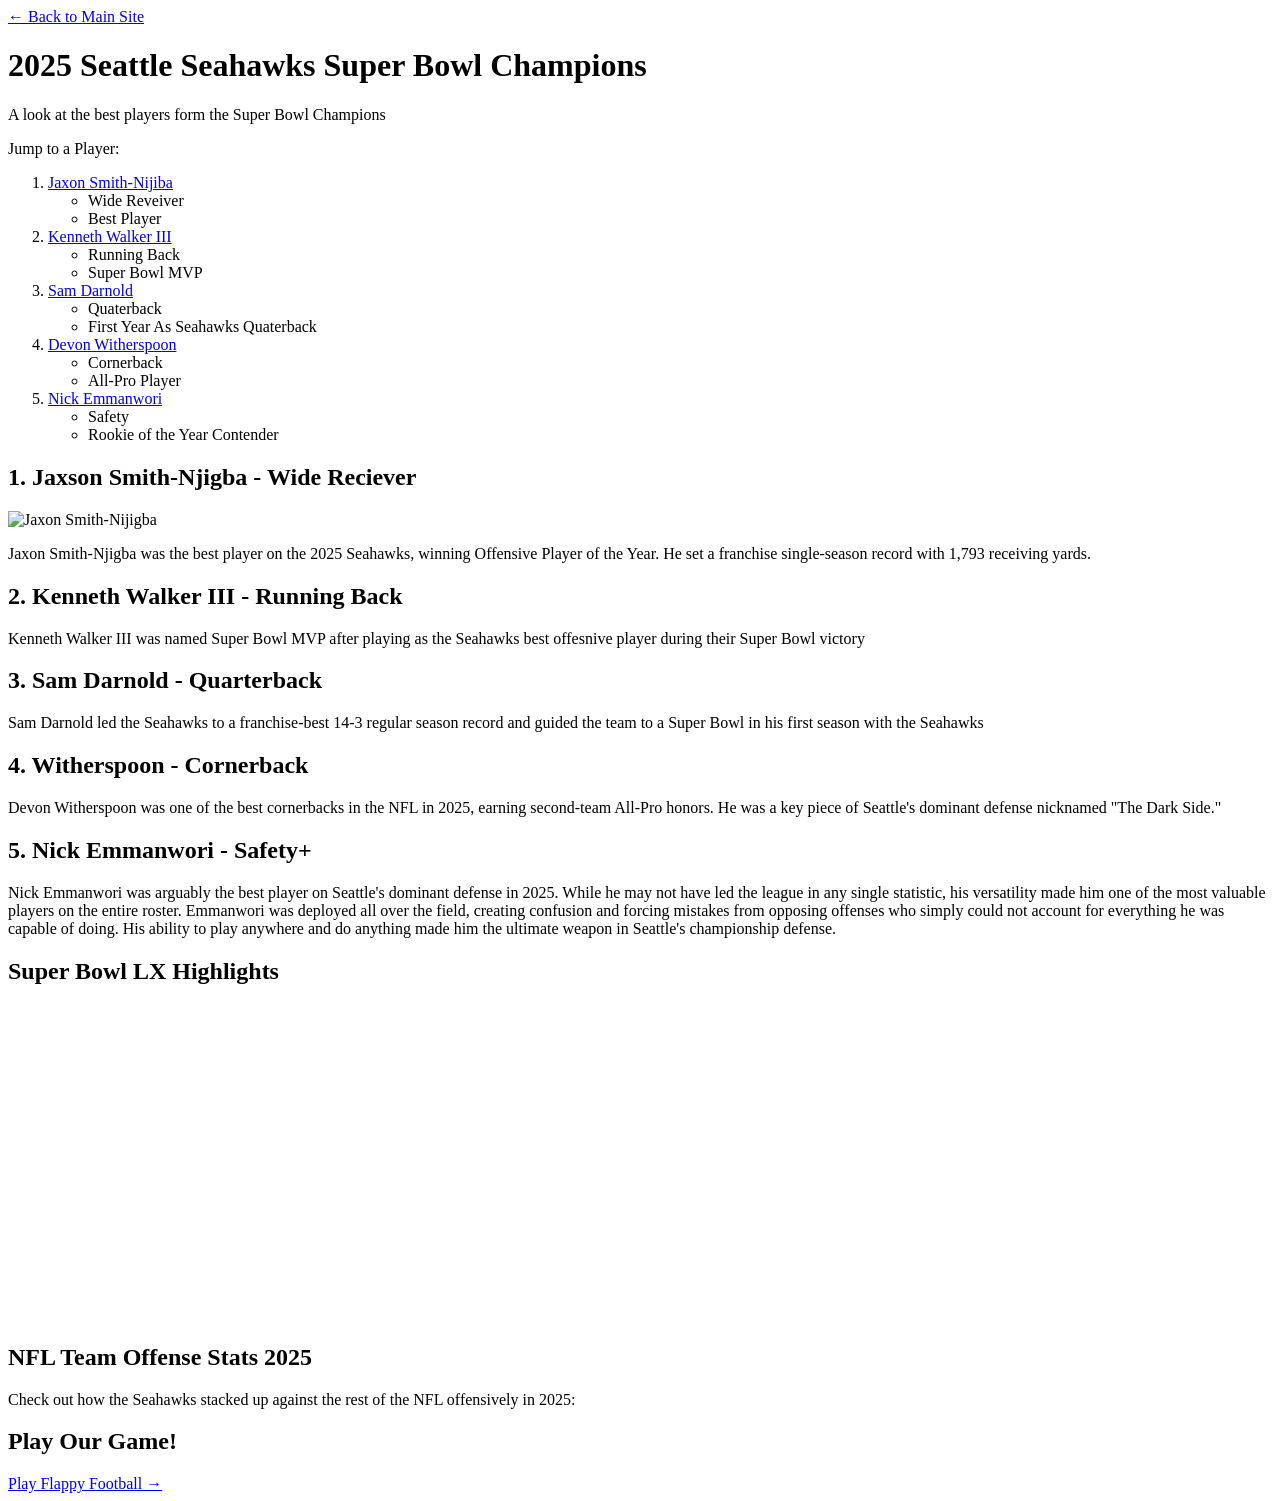
==== fromscratch.html @ a46a1186 "Add files via upload" ====
<!DOCTYPE html>
<html lang="en">
<head>
    <meta charset="UTF-8">
    <meta name="viewport" content="width=device-width, initial-scale=1.0">
    <title>2025 Seattle Seahawks - Best Players</title>
    <link rel="stylesheet" href="css/mystyles.css" />
</head>
<body>
    <div id="nav">
        <a href="index.html">← Back to Main Site</a>
    </div>

    <div id="header">
        <h1>2025 Seattle Seahawks Super Bowl Champions</h1>
        <p>A look at the best players form the Super Bowl Champions</p>
    
    <p>Jump to a Player:</p>
        <ol>
            <li><a href="#jsn">Jaxon Smith-Nijiba</a>
                <ul>
                    <li>Wide Reveiver</li>
                    <li>Best Player</li>
                </ul>
            </li>
            <li><a href="#kw3">Kenneth Walker III</a>
                <ul>
                    <li>Running Back</li>
                    <li>Super Bowl MVP</li>
                </ul>
            </li>
            <li><a href="#darnold">Sam Darnold</a>
                <ul>
                    <li>Quaterback</li>
                    <li>First Year As Seahawks Quaterback</li>
                </ul>
            </li>
            <li><a href="#witherspoon">Devon Witherspoon</a>
                <ul>
                    <li>Cornerback</li>
                    <li>All-Pro Player</li>
                </ul>
            </li>
            <li><a href="#emmanwori">Nick Emmanwori</a>
                <ul>
                    <li>Safety</li>
                    <li>Rookie of the Year Contender</li>
                </ul>
            </li>
        </ol>
    </div>

    <div id="players">

        <div id="jsn" class="player-card">
            <h2>1. Jaxson Smith-Njigba - Wide Reciever</h2>
            <img src="assets/img/images.jpeg" alt="Jaxon Smith-Nijigba" width="200">
            <p>Jaxon Smith-Njigba was the best player on the 2025 Seahawks, winning Offensive Player of the Year. He set a franchise single-season record with 1,793 receiving yards.</p>
        </div>

        <div id="kw3" class="player-card">
        <h2>2. Kenneth Walker III - Running Back</h2>
        <p>Kenneth Walker III was named Super Bowl MVP after playing as the Seahawks best offesnive player during their Super Bowl victory</p>
        </div>
    
        <div id="darnold" class="player-card">
            <h2>3. Sam Darnold - Quarterback</h2>
            <p>Sam Darnold led the Seahawks to a franchise-best 14-3 regular season record and guided the team to a Super Bowl in his first season with the Seahawks</p>
        </div>

        <div id="witherspoon" class="player-card">
            <h2>4. Witherspoon - Cornerback</h2>
            <p>Devon Witherspoon was one of the best cornerbacks in the NFL in 2025, earning second-team All-Pro honors. He was a key piece of Seattle's dominant defense nicknamed "The Dark Side."</p>
        </div>

        <div id="emmanwori" class="player-card">
        <h2>5. Nick Emmanwori - Safety+</h2>
        <p>Nick Emmanwori was arguably the best player on Seattle's dominant defense in 2025. While he may not have led the league in any single statistic, his versatility made him one of the most valuable players on the entire roster. Emmanwori was deployed all over the field, creating confusion and forcing mistakes from opposing offenses who simply could not account for everything he was capable of doing. His ability to play anywhere and do anything made him the ultimate weapon in Seattle's championship defense.</p>
        </div>

        <div id="video-section">
            <h2>Super Bowl LX Highlights</h2>
            <iframe width="560" height="315"
                src="https://www.youtube.com/embed/ksG9O8PHXbI"
                title="Super Bowl Highlights"
                frameborder="0"
                allow="accelerometer; autoplay; clipboard-write; encrypted-media; gyroscope; picture-in-picture"
                allowfullscreen>
            </iframe>
        </div>
        
        <div id="tableau-section">
    <h2>NFL Team Offense Stats 2025</h2>
    <p>Check out how the Seahawks stacked up against the rest of the NFL offensively in 2025:</p>
    <div class='tableauPlaceholder' id='viz1776282460316' style='position: relative'>
        <noscript>
            <a href='#'>
                <img alt='Sheet 1' src='https://public.tableau.com/static/images/NF/NFLTeamOffenseStats2025/Sheet1/1_rss.png' style='border: none' />
            </a>
        </noscript>
        <object class='tableauViz' style='display:none;'>
            <param name='host_url' value='https%3A%2F%2Fpublic.tableau.com%2F' />
            <param name='embed_code_version' value='3' />
            <param name='site_root' value='' />
            <param name='name' value='NFLTeamOffenseStats2025/Sheet1' />
            <param name='tabs' value='no' />
            <param name='toolbar' value='yes' />
            <param name='static_image' value='https://public.tableau.com/static/images/NF/NFLTeamOffenseStats2025/Sheet1/1.png' />
            <param name='animate_transition' value='yes' />
            <param name='display_static_image' value='yes' />
            <param name='display_spinner' value='yes' />
            <param name='display_overlay' value='yes' />
            <param name='display_count' value='yes' />
            <param name='language' value='en-US' />
        </object>
    </div>
    <script type='text/javascript'>
        var divElement = document.getElementById('viz1776282460316');
        var vizElement = divElement.getElementsByTagName('object')[0];
        vizElement.style.width='100%';
        vizElement.style.height=(divElement.offsetWidth*0.75)+'px';
        var scriptElement = document.createElement('script');
        scriptElement.src = 'https://public.tableau.com/javascripts/api/viz_v1.js';
        vizElement.parentNode.insertBefore(scriptElement, vizElement);
    </script>
</div>
    </div>

<div id="game-link">
    <h2>Play Our Game!</h2>
    <a href="aigame.html">Play Flappy Football →</a>
</div>

</body>
</html>
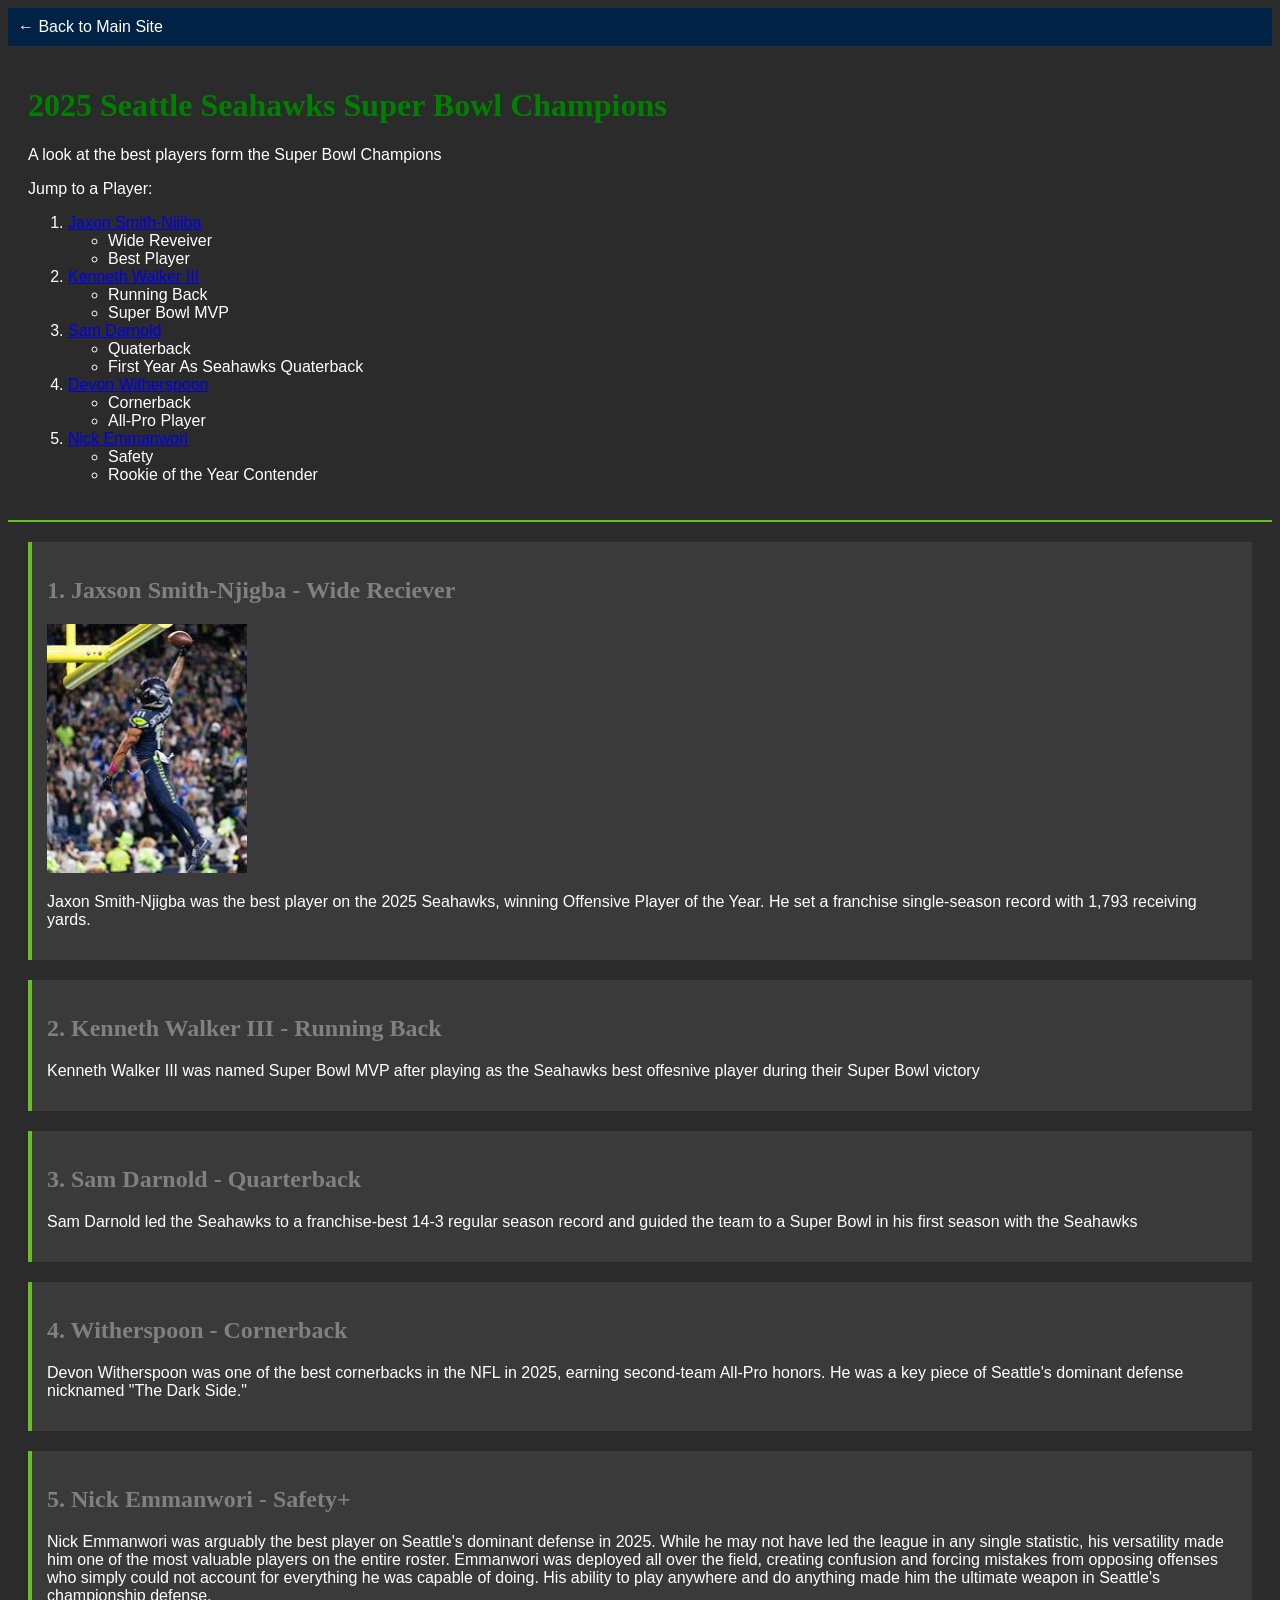
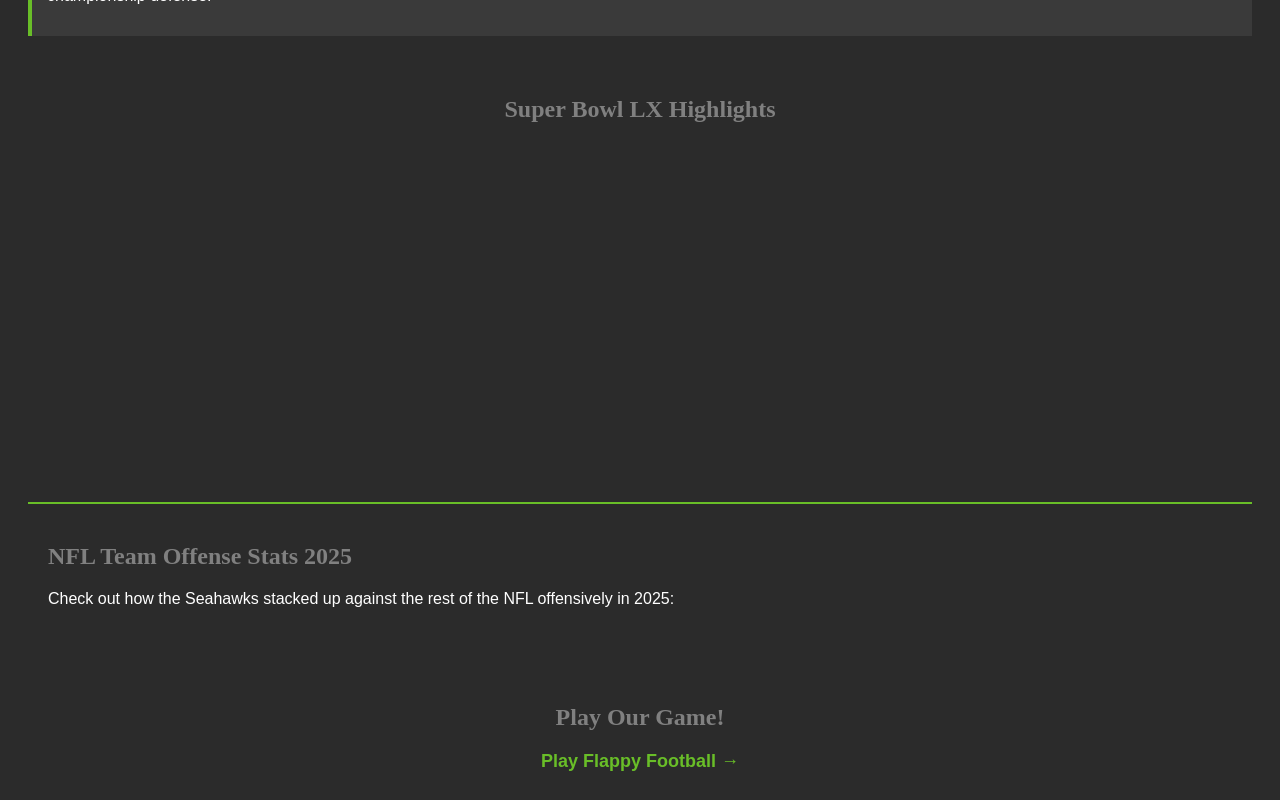
==== commit 51585d49: "Add files via upload" ====
--- a/fromscratch.html
+++ b/fromscratch.html
@@ -4,7 +4,7 @@
     <meta charset="UTF-8">
     <meta name="viewport" content="width=device-width, initial-scale=1.0">
     <title>2025 Seattle Seahawks - Best Players</title>
-    <link rel="stylesheet" href="css/mystyles.css" />
+    <link rel="stylesheet" href="mystyles.css" />
 </head>
 <body>
     <div id="nav">
@@ -54,7 +54,7 @@
 
         <div id="jsn" class="player-card">
             <h2>1. Jaxson Smith-Njigba - Wide Reciever</h2>
-            <img src="assets/img/images.jpeg" alt="Jaxon Smith-Nijigba" width="200">
+            <img src="images.jpeg" alt="Jaxon Smith-Njigba" width="200">
             <p>Jaxon Smith-Njigba was the best player on the 2025 Seahawks, winning Offensive Player of the Year. He set a franchise single-season record with 1,793 receiving yards.</p>
         </div>
 
@@ -81,7 +81,7 @@
         <div id="video-section">
             <h2>Super Bowl LX Highlights</h2>
             <iframe width="560" height="315"
-                src="https://www.youtube.com/embed/ksG9O8PHXbI"
+                src="https://www.youtube.com/embed/BO1vEJN6HzI"
                 title="Super Bowl Highlights"
                 frameborder="0"
                 allow="accelerometer; autoplay; clipboard-write; encrypted-media; gyroscope; picture-in-picture"
--- a/mystyles.css
+++ b/mystyles.css
@@ -0,0 +1,70 @@
+body{
+    background-color: #2b2b2b;
+    color: #ffffff;
+    font-family: Arial, Helvetica, sans-serif;
+}
+
+h1{
+    color: green;
+    font-family: Georgia, 'Times New Roman', Times, serif;
+}
+
+h2{
+    color: grey;
+    font-family: Georgia, 'Times New Roman', Times, serif;
+}
+
+p{
+    color: white;
+    font-family: Arial, Helvetica, sans-serif;
+}
+
+#nav {
+    background-color: #002244;
+    padding: 10px;
+}
+
+#nav a {
+    color: white;
+    text-decoration: none;
+    font-family: Arial, Helvetica, sans-serif;
+}
+
+#header{
+    padding: 20px;
+    border-bottom: 2px solid #69BE28;
+}
+
+#players{
+    padding: 20px;
+}
+
+.player-card{
+    background-color: #3a3a3a;
+    padding: 15px;
+    margin-bottom: 20px;
+    border-left: 4px solid #69BE28;
+}
+
+#video-section {
+    padding: 20px;
+    text-align: center;
+}
+
+#game-link {
+    padding: 20px;
+    text-align: center;
+}
+
+#game-link a {
+    color: #69BE28;
+    font-size: 18px;
+    text-decoration: none;
+    font-weight: bold;
+}
+
+#tableau-section {
+    padding: 20px;
+    margin-top: 20px;
+    border-top: 2px solid #69BE28;
+}
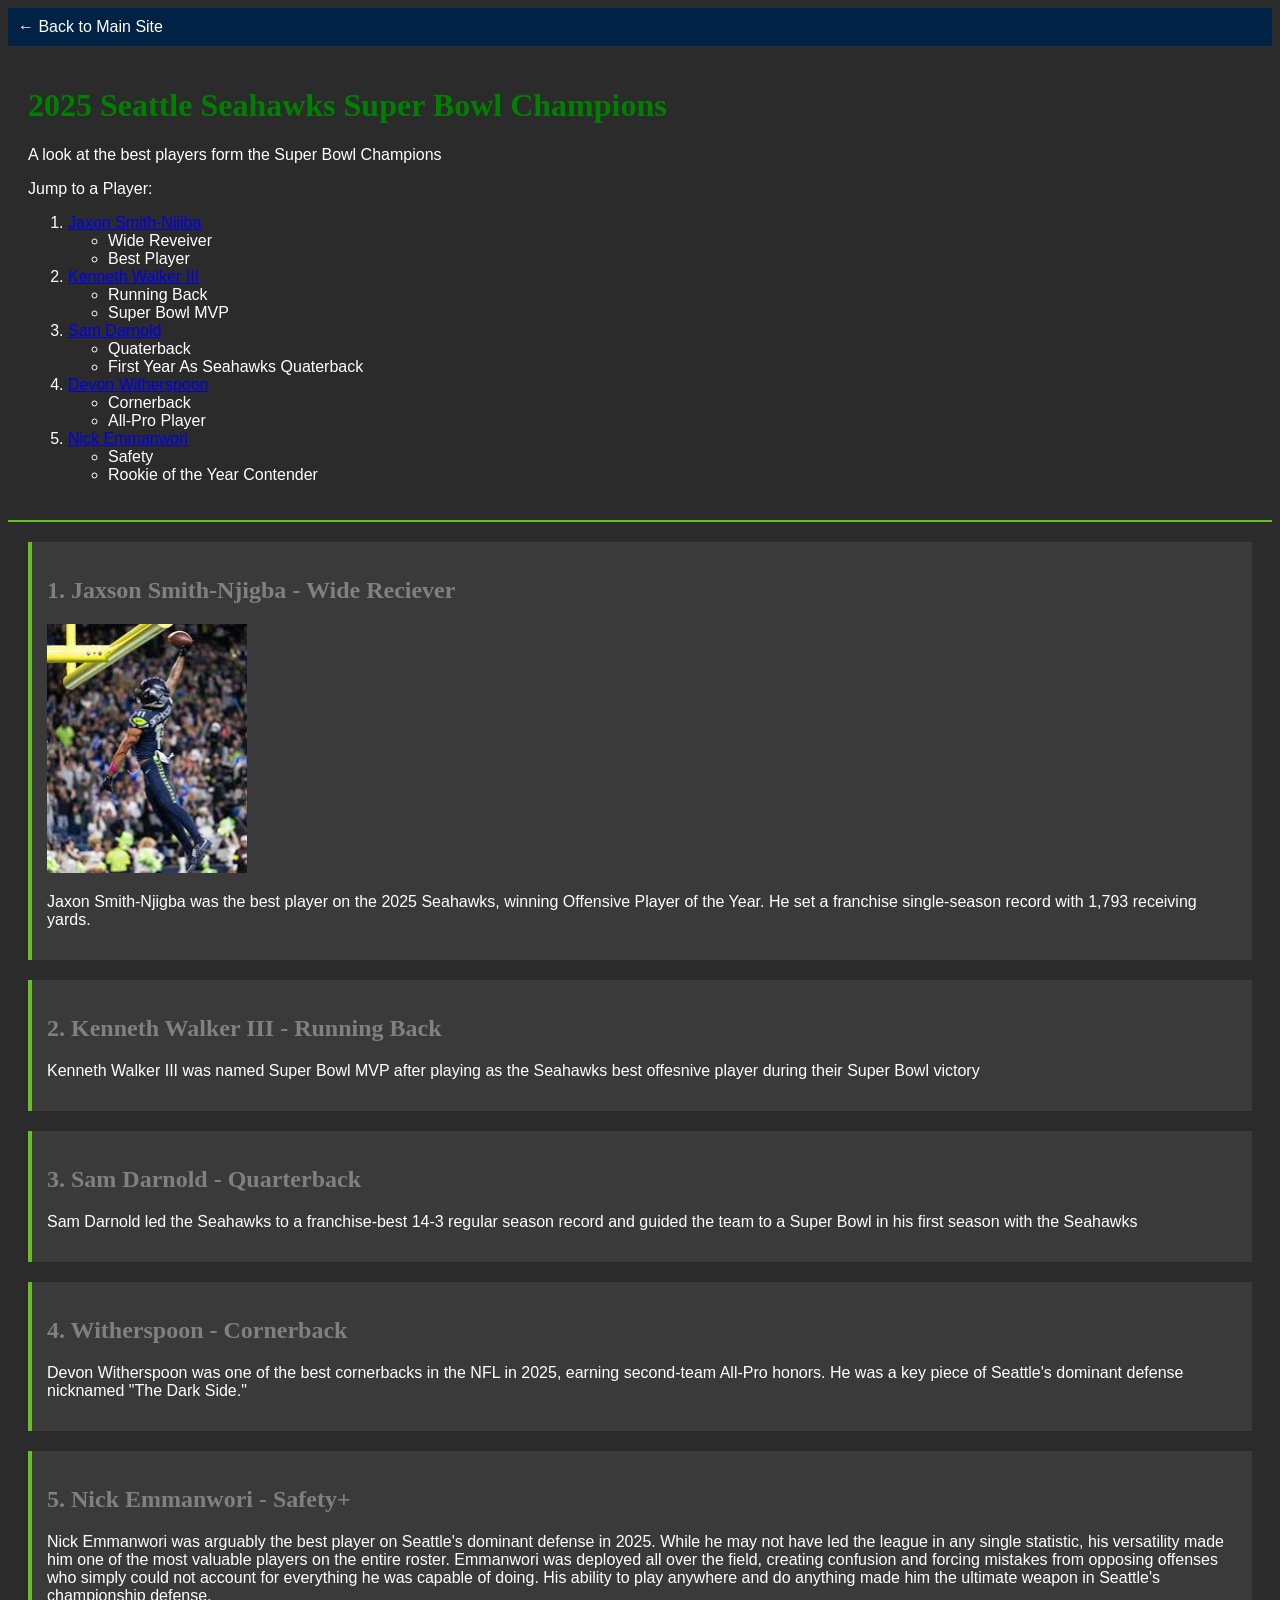
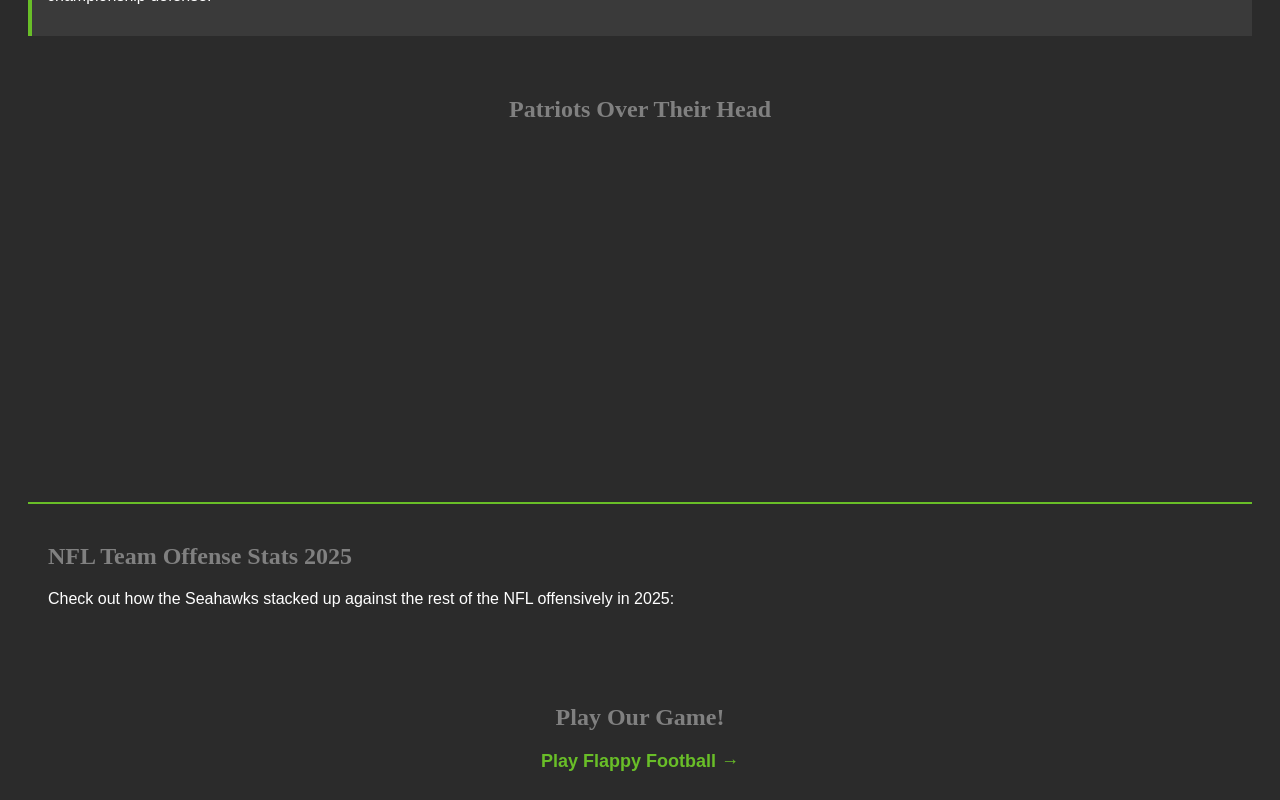
==== commit f110ef48: "Add files via upload" ====
--- a/fromscratch.html
+++ b/fromscratch.html
@@ -79,10 +79,10 @@
         </div>
 
         <div id="video-section">
-            <h2>Super Bowl LX Highlights</h2>
+            <h2>Patriots Over Their Head</h2>
             <iframe width="560" height="315"
                 src="https://www.youtube.com/embed/BO1vEJN6HzI"
-                title="Super Bowl Highlights"
+                title="Patriots Over Their Head"
                 frameborder="0"
                 allow="accelerometer; autoplay; clipboard-write; encrypted-media; gyroscope; picture-in-picture"
                 allowfullscreen>
